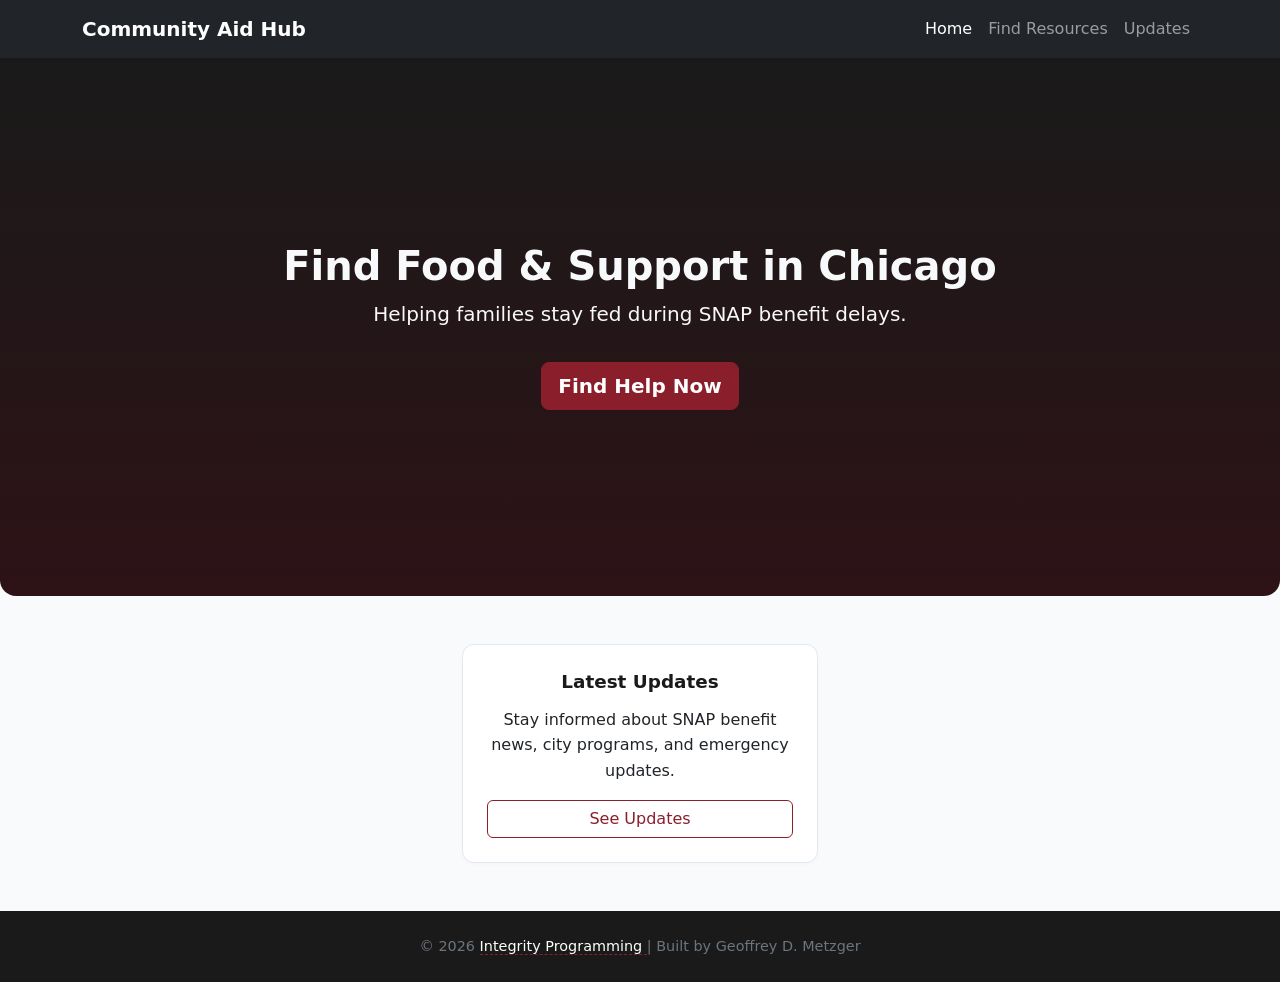
==== index.html @ 5b7615fa "ui improvements" ====
<!DOCTYPE html>
<html lang="en" class="h-100">
<head>
  <meta charset="UTF-8" />
  <meta name="viewport" content="width=device-width, initial-scale=1" />
  <title>Chicago SNAP Assistance Hub</title>

  <link href="https://cdn.jsdelivr.net/npm/bootstrap@5.3.3/dist/css/bootstrap.min.css" rel="stylesheet" />
  <link rel="stylesheet" href="css/style.css" />
  
</head>

<body class="d-flex flex-column h-100">
  <nav class="navbar navbar-expand-lg navbar-dark bg-dark fixed-top">
    <div class="container">
      <a class="navbar-brand fw-bold" href="index.html">Community Aid Hub</a>
      <button class="navbar-toggler" type="button" data-bs-toggle="collapse" data-bs-target="#navbarNav">
        <span class="navbar-toggler-icon"></span>
      </button>
      <div class="collapse navbar-collapse" id="navbarNav">
        <ul class="navbar-nav ms-auto">
          <li class="nav-item"><a class="nav-link active" href="index.html">Home</a></li>
          <li class="nav-item"><a class="nav-link" href="food.html">Find Resources</a></li>
          <li class="nav-item"><a class="nav-link" href="updates.html">Updates</a></li>
        </ul>
      </div>
    </div>
  </nav>

  <section class="hero text-center text-light d-flex align-items-center">
    <div class="container">
      <h1 class="fw-bold">Find Food &amp; Support in Chicago</h1>
      <p class="lead">Helping families stay fed during SNAP benefit delays.</p>
      <a href="food.html" class="btn btn-primary btn-lg mt-3">Find Help Now</a>
    </div>
  </section>

  <section class="py-5">
    <div class="container">
      <div class="row g-4 justify-content-center">
        <div class="col-md-4">
          <div class="card h-100 shadow-sm">
            <div class="card-body text-center">
              <h5 class="card-title fw-bold">Latest Updates</h5>
              <p class="card-text">Stay informed about SNAP benefit news, city programs, and emergency updates.</p>
              <a href="updates.html" class="btn btn-outline-primary">See Updates</a>
            </div>
          </div>
        </div>
      </div>
    </div>
  </section>

  <footer class="text-center py-4 mt-auto" style="background-color: #1a1a1a;">
    <p class="mb-0 text-secondary" style="font-size: 0.9rem;">
      © <span id="year"></span> 
      <a href="https://integrity-programming-portfolio-sta.vercel.app/" target="_blank" class="text-white text-decoration-none fw-medium">
        Integrity Programming
      </a> 
      | Built by Geoffrey D. Metzger
    </p>
  </footer>

  <script src="https://cdn.jsdelivr.net/npm/bootstrap@5.3.3/dist/js/bootstrap.bundle.min.js"></script>
  <script>
    document.getElementById("year").textContent = new Date().getFullYear();
  </script>
</body>
</html>
---- css/style.css ----
/* Custom Palette Variables */
:root {
  --charcoal-dark: #121417;
  --charcoal-text: #1a1a1a;
  --crimson-accent: #8b1e2b;
  --crimson-hover: #a62434;
  --card-border: #e2e8f0;
}

/* ------------------------------
   Global Layout
------------------------------ */
html, body {
  height: 100%;
  margin: 0;
  padding: 0;
}

body {
  font-family: "Inter", system-ui, sans-serif;
  display: flex;
  flex-direction: column;
  min-height: 100vh;
  background-color: #f9fafc;
  color: #212529;
  line-height: 1.6;
  padding-top: 56px;
}

main {
  flex: 1;
  padding-bottom: 2rem;
}

/* ------------------------------
   Navbar
------------------------------ */
.navbar {
  box-shadow: 0 2px 4px rgba(0, 0, 0, 0.05);
}

/* ------------------------------
   Hero Section
------------------------------ */
.hero {
  background: linear-gradient(180deg, #1a1a1a 0%, #2d1216 100%);
  color: #fff;
  min-height: 60vh;
  display: flex;
  flex-direction: column;
  justify-content: center;
  align-items: center;
  text-align: center;
  padding: 3rem 1rem;
  border-radius: 0 0 1rem 1rem;
}

/* Main Hero Button - Crimson Accent */
.hero .btn-primary, 
.hero button:not(.secondary) {
  background-color: var(--crimson-accent) !important;
  border-color: var(--crimson-accent) !important;
  color: #ffffff !important;
  font-weight: 600;
  transition: background-color 0.2s ease, transform 0.1s ease;
}

.hero .btn-primary:hover,
.hero button:not(.secondary):hover {
  background-color: var(--crimson-hover) !important;
  border-color: var(--crimson-hover) !important;
}

/* ------------------------------
   Search Box
------------------------------ */
.input-group {
  max-width: 600px;
  margin: 0 auto 2rem auto;
}

input.form-control {
  border-radius: 0.5rem 0 0 0.5rem;
}

/* ------------------------------
   Cards
------------------------------ */
.card {
  background: #ffffff;
  border: 1px solid var(--card-border) !important;
  border-radius: 12px;
  overflow: hidden;
  transition: all 0.25s cubic-bezier(0.4, 0, 0.2, 1);
  box-shadow: 0 2px 4px rgba(18, 20, 23, 0.02) !important;
  height: 100%;
  display: flex;
  flex-direction: column;
}

.card:hover {
  transform: translateY(-4px);
  border-color: #cbd5e1 !important;
  box-shadow: 0 12px 24px rgba(18, 20, 23, 0.06) !important;
}

.card-body {
  padding: 1.5rem;
  display: flex;
  flex-direction: column;
  flex: 1;
}


.card-body h5,
.card h3, 
.card .card-title {
  color: var(--charcoal-text) !important;
  font-weight: 700;
}

/* Card Title / Organization Name */
.card-title {
  font-size: 1.15rem;
  font-weight: 700;
  line-height: 1.4;
  color: var(--charcoal-text) !important;
  margin-bottom: 0.75rem;
}

/* Status Indicator Sub-Row */
.status-pill-container {
  display: flex;
  align-items: center;
  gap: 0.5rem;
  margin-bottom: 1rem;
  font-size: 0.85rem;
  font-weight: 600;
}

.status-dot {
  width: 8px;
  height: 8px;
  border-radius: 50%;
  display: inline-block;
}
.status-open { background-color: #10b981; color: #047857; }
.status-closed { background-color: #94a3b8; color: #64748b; }

/* Structural Info Rows (Address, Hours, Phone) */
.card-info-item {
  display: flex;
  align-items: flex-start;
  gap: 0.75rem;
  font-size: 0.9rem;
  color: #475569;
  margin-bottom: 0.65rem;
  line-height: 1.4;
}

.card-info-item svg {
  flex-shrink: 0;
  margin-top: 2px;
  color: #64748b;
}

/* Fine Muted Bottom Meta text */
.card-meta-footer {
  font-size: 0.85rem;
  color: #64748b;
  border-top: 1px solid #f1f5f9;
  padding-top: 1rem;
  margin-top: auto;
}

/* Interactive Card Buttons */
.card-actions-wrapper {
  display: grid;
  grid-template-columns: 1fr auto;
  gap: 0.5rem;
  margin-top: 1.25rem;
}

.btn-card-action {
  padding: 0.5rem 1rem;
  font-size: 0.85rem;
  font-weight: 600;
  border-radius: 6px;
  transition: all 0.2s ease;
  display: inline-flex;
  align-items: center;
  justify-content: center;
  gap: 0.5rem;
}

.btn-card-primary {
  border: 1px solid var(--crimson-accent);
  color: var(--crimson-accent);
  background: transparent;
}

.btn-card-primary:hover {
  background: var(--crimson-accent);
  color: #ffffff;
}

.btn-card-secondary {
  border: 1px solid #e2e8f0;
  color: #475569;
  background: #f8fafc;
}

.btn-card-secondary:hover {
  background: #f1f5f9;
  color: #1e293b;
}

/* Card Action Buttons - Sleek Crimson Outline */
.card .btn-outline-primary,
.card button.outline {
  color: var(--crimson-accent) !important;
  border-color: var(--crimson-accent) !important;
  background-color: transparent !important;
  font-weight: 500;
  transition: all 0.2s ease;
}

.card .btn-outline-primary:hover,
.card button.outline:hover {
  color: #ffffff !important;
  background-color: var(--crimson-accent) !important;
  border-color: var(--crimson-accent) !important;
}

/* ------------------------------
   Footer
------------------------------ */
footer {
  background-color: #1a1a1a; /* Matched to start of hero charcoal */
  color: #f8f9fa;
  text-align: center;
  padding: 1rem 0;
  font-size: 0.9rem;
  margin-top: auto;
  position: relative;
}

/* Fixed blue links to match theme colors */
footer a {
  color: #ffffff; 
  text-decoration: none;
  font-weight: 500;
  border-bottom: 1px dashed var(--crimson-accent);
}

footer a:hover {
  color: var(--crimson-hover);
  text-decoration: none;
  border-bottom-style: solid;
}

/* ------------------------------
   Responsive
------------------------------ */
@media (max-width: 768px) {
  .hero {
    padding: 2rem 1rem;
    font-size: 0.95rem;
  }
  .card {
    margin-bottom: 1rem;
  }
  footer {
    font-size: 0.8rem;
  }
}

.row.g-4 {
  justify-content: center;
}

@media (min-width: 768px) {
  .row.g-4:has(.col-md-4:nth-child(3)) {
    justify-content: start;
  }
}

/* ------------------------------
   Category Tab Pills (From Directory Page)
------------------------------ */
.nav-pills .nav-link {
  border: 1px solid #dee2e6;
  color: #495057;
  background-color: #f8f9fa;
}

.nav-pills .nav-link:hover {
  background-color: #e9ecef;
}

/* Fixed template blue active tab state to Crimson */
.nav-pills .nav-link.active {
  background-color: var(--crimson-accent) !important;
  border-color: var(--crimson-accent) !important;
  color: #fff !important;
}


/* Custom Element Accent Buttons */
.btn-crimson {
  background-color: var(--crimson-accent) !important;
  color: #ffffff !important;
  border: none;
  transition: background-color 0.2s ease;
}
.btn-crimson:hover {
  background-color: var(--crimson-hover) !important;
}

.btn-charcoal {
  background-color: #2a2e35 !important;
  color: #ffffff !important;
  border: 1px solid #3e444f;
  transition: all 0.2s ease;
}
.btn-charcoal:hover {
  background-color: #1a1a1a !important;
}



/* Sleek Day Filter Checkboxes */
.form-check-inline {
  background-color: #ffffff;
  border: 1px solid #e2e8f0;
  padding: 0.4rem 0.8rem 0.4rem 2.2rem; /* Extra left padding to clear the checkbox */
  border-radius: 0.5rem;
  margin: 0.25rem !important;
  transition: all 0.2s ease;
  box-shadow: 0 1px 3px rgba(0,0,0,0.02);
}

.form-check-inline:hover {
  border-color: var(--crimson-accent);
  background-color: #fffafb;
}

/* Color the active checkbox state to Crimson */
.form-check-input:checked {
  background-color: var(--crimson-accent) !important;
  border-color: var(--crimson-accent) !important;
}

/* Custom Muted Resource Tags */
.badge, 
[class^="bg-"] {
  background-color: #f1f5f9 !important;
  color: #334155 !important;
  border: 1px solid #cbd5e1;
  font-weight: 500;
  padding: 0.35em 0.65em;
  border-radius: 0.375rem;
}

/* Specific active/category specific styling if desired */
.card-body .badge:first-of-type {
  border-left: 3px solid var(--crimson-accent);
}
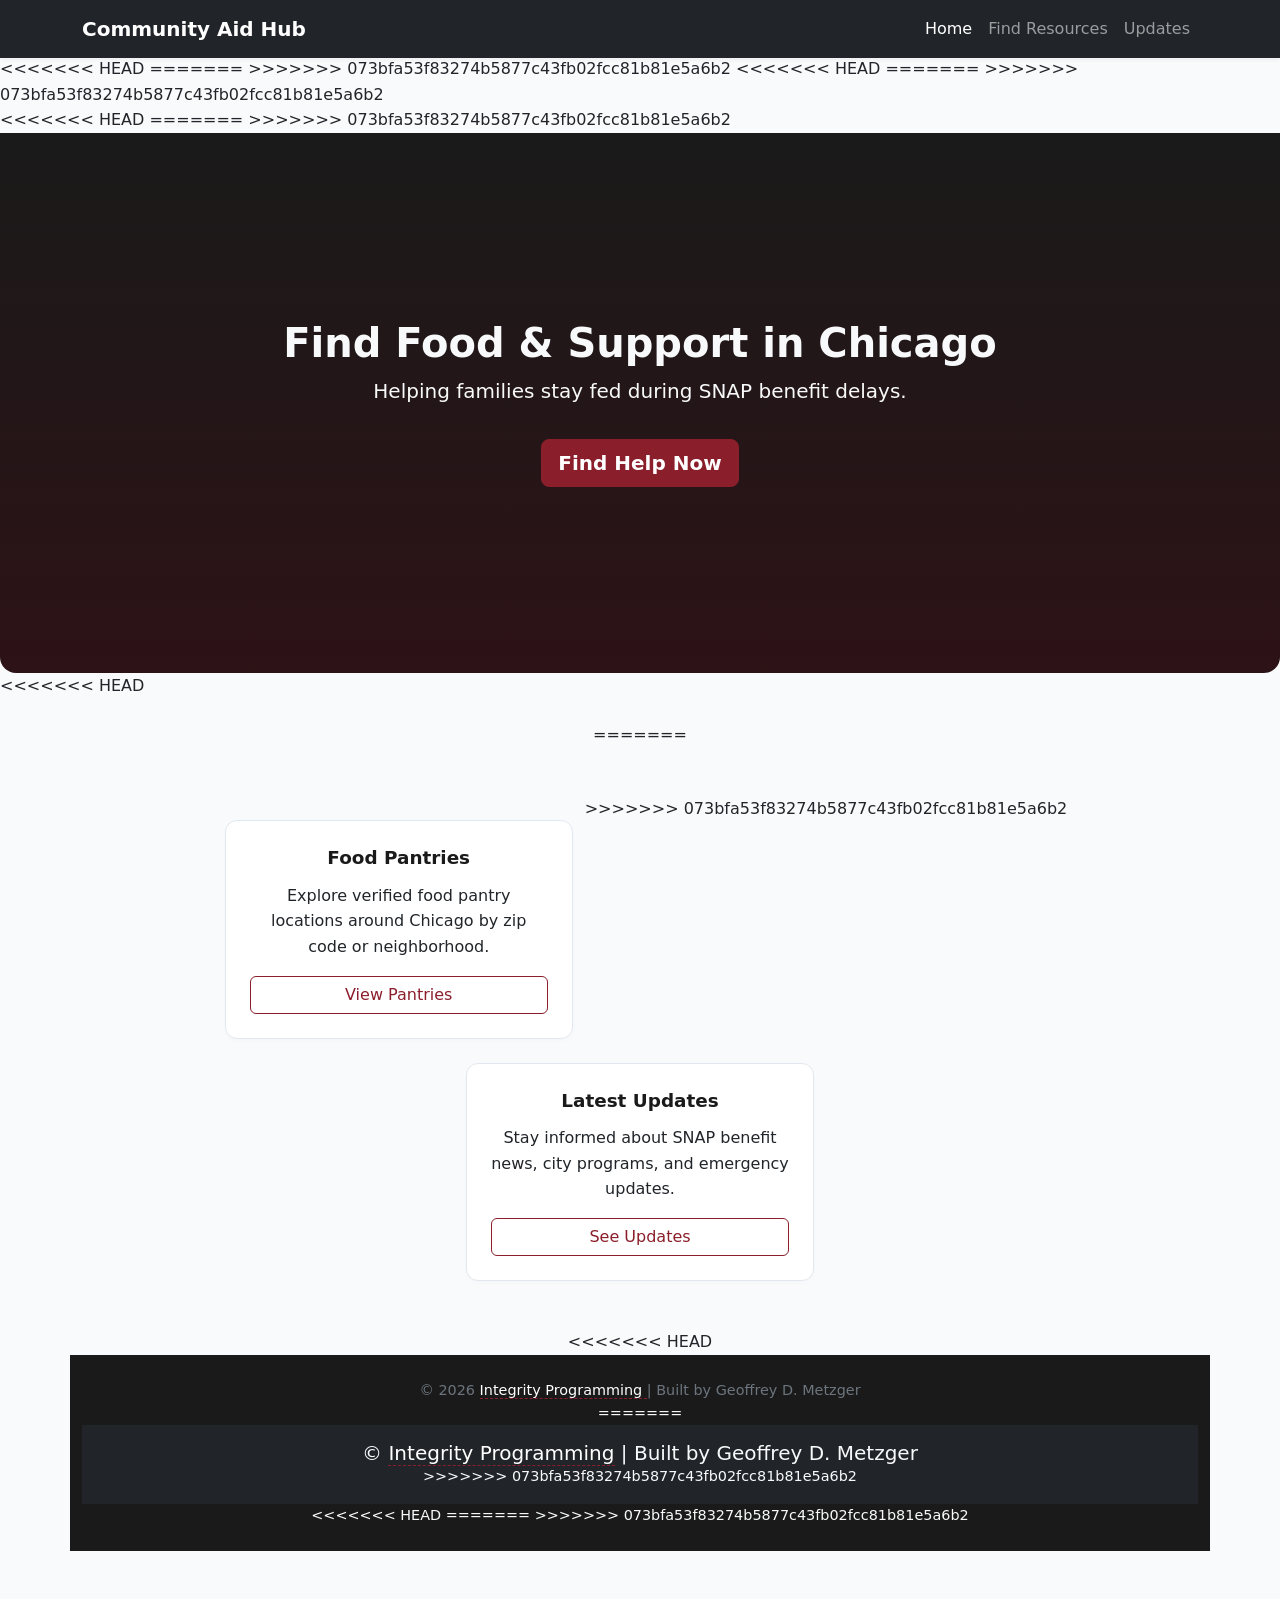
==== commit cb6de817: "ui improvements" ====
--- a/index.html
+++ b/index.html
@@ -1,16 +1,31 @@
 <!DOCTYPE html>
+<<<<<<< HEAD
 <html lang="en" class="h-100">
+=======
+<html lang="en">
+>>>>>>> 073bfa53f83274b5877c43fb02fcc81b81e5a6b2
 <head>
   <meta charset="UTF-8" />
   <meta name="viewport" content="width=device-width, initial-scale=1" />
   <title>Chicago SNAP Assistance Hub</title>
 
+<<<<<<< HEAD
   <link href="https://cdn.jsdelivr.net/npm/bootstrap@5.3.3/dist/css/bootstrap.min.css" rel="stylesheet" />
   <link rel="stylesheet" href="css/style.css" />
   
 </head>
 
 <body class="d-flex flex-column h-100">
+=======
+  <!-- Bootstrap -->
+  <link href="https://cdn.jsdelivr.net/npm/bootstrap@5.3.3/dist/css/bootstrap.min.css" rel="stylesheet" />
+  <!-- Custom CSS -->
+  <link rel="stylesheet" href="css/style.css" />
+</head>
+
+<body>
+  <!-- Navbar -->
+>>>>>>> 073bfa53f83274b5877c43fb02fcc81b81e5a6b2
   <nav class="navbar navbar-expand-lg navbar-dark bg-dark fixed-top">
     <div class="container">
       <a class="navbar-brand fw-bold" href="index.html">Community Aid Hub</a>
@@ -27,6 +42,10 @@
     </div>
   </nav>
 
+<<<<<<< HEAD
+=======
+  <!-- Hero -->
+>>>>>>> 073bfa53f83274b5877c43fb02fcc81b81e5a6b2
   <section class="hero text-center text-light d-flex align-items-center">
     <div class="container">
       <h1 class="fw-bold">Find Food &amp; Support in Chicago</h1>
@@ -35,9 +54,25 @@
     </div>
   </section>
 
+<<<<<<< HEAD
   <section class="py-5">
     <div class="container">
       <div class="row g-4 justify-content-center">
+=======
+  <!-- Info cards -->
+  <section class="py-5 justify-content-center">
+    <div class="container">
+      <div class="row g-4">
+        <div class="col-md-4">
+          <div class="card h-100 shadow-sm">
+            <div class="card-body text-center">
+              <h5 class="card-title fw-bold">Food Pantries</h5>
+              <p class="card-text">Explore verified food pantry locations around Chicago by zip code or neighborhood.</p>
+              <a href="food.html" class="btn btn-outline-primary">View Pantries</a>
+            </div>
+          </div>
+        </div>
+>>>>>>> 073bfa53f83274b5877c43fb02fcc81b81e5a6b2
         <div class="col-md-4">
           <div class="card h-100 shadow-sm">
             <div class="card-body text-center">
@@ -51,6 +86,7 @@
     </div>
   </section>
 
+<<<<<<< HEAD
   <footer class="text-center py-4 mt-auto" style="background-color: #1a1a1a;">
     <p class="mb-0 text-secondary" style="font-size: 0.9rem;">
       © <span id="year"></span> 
@@ -59,6 +95,14 @@
       </a> 
       | Built by Geoffrey D. Metzger
     </p>
+=======
+  <!-- Footer -->
+  <footer class="bg-dark text-light text-center py-3 mt-auto">
+    <h5 class="mb-0">
+      © <span id="year"></span> <a href="https://integrity-programming-portfolio-sta.vercel.app/" target="_blank">Integrity Programming</a> |
+      Built by Geoffrey D. Metzger
+    </h5>
+>>>>>>> 073bfa53f83274b5877c43fb02fcc81b81e5a6b2
   </footer>
 
   <script src="https://cdn.jsdelivr.net/npm/bootstrap@5.3.3/dist/js/bootstrap.bundle.min.js"></script>
@@ -66,4 +110,8 @@
     document.getElementById("year").textContent = new Date().getFullYear();
   </script>
 </body>
-</html>+<<<<<<< HEAD
+</html>
+=======
+</html>
+>>>>>>> 073bfa53f83274b5877c43fb02fcc81b81e5a6b2
--- a/css/style.css
+++ b/css/style.css
@@ -286,7 +286,11 @@
 }
 
 /* ------------------------------
+<<<<<<< HEAD
    Category Tab Pills (From Directory Page)
+=======
+   Category Tab Pills
+>>>>>>> 073bfa53f83274b5877c43fb02fcc81b81e5a6b2
 ------------------------------ */
 .nav-pills .nav-link {
   border: 1px solid #dee2e6;
@@ -298,11 +302,24 @@
   background-color: #e9ecef;
 }
 
+<<<<<<< HEAD
 /* Fixed template blue active tab state to Crimson */
 .nav-pills .nav-link.active {
   background-color: var(--crimson-accent) !important;
   border-color: var(--crimson-accent) !important;
   color: #fff !important;
+=======
+.nav-pills .nav-link.active {
+  background-color: #0d6efd;
+  border-color: #0d6efd;
+  color: #fff;
+}
+
+/* Mental Health purple badge (not in Bootstrap by default) */
+.bg-purple {
+  background-color: #6f42c1 !important;
+  color: #fff;
+>>>>>>> 073bfa53f83274b5877c43fb02fcc81b81e5a6b2
 }
 
 
--- a/css/style.css
+++ b/css/style.css
@@ -286,7 +286,11 @@
 }
 
 /* ------------------------------
+<<<<<<< HEAD
    Category Tab Pills (From Directory Page)
+=======
+   Category Tab Pills
+>>>>>>> 073bfa53f83274b5877c43fb02fcc81b81e5a6b2
 ------------------------------ */
 .nav-pills .nav-link {
   border: 1px solid #dee2e6;
@@ -298,11 +302,24 @@
   background-color: #e9ecef;
 }
 
+<<<<<<< HEAD
 /* Fixed template blue active tab state to Crimson */
 .nav-pills .nav-link.active {
   background-color: var(--crimson-accent) !important;
   border-color: var(--crimson-accent) !important;
   color: #fff !important;
+=======
+.nav-pills .nav-link.active {
+  background-color: #0d6efd;
+  border-color: #0d6efd;
+  color: #fff;
+}
+
+/* Mental Health purple badge (not in Bootstrap by default) */
+.bg-purple {
+  background-color: #6f42c1 !important;
+  color: #fff;
+>>>>>>> 073bfa53f83274b5877c43fb02fcc81b81e5a6b2
 }
 
 
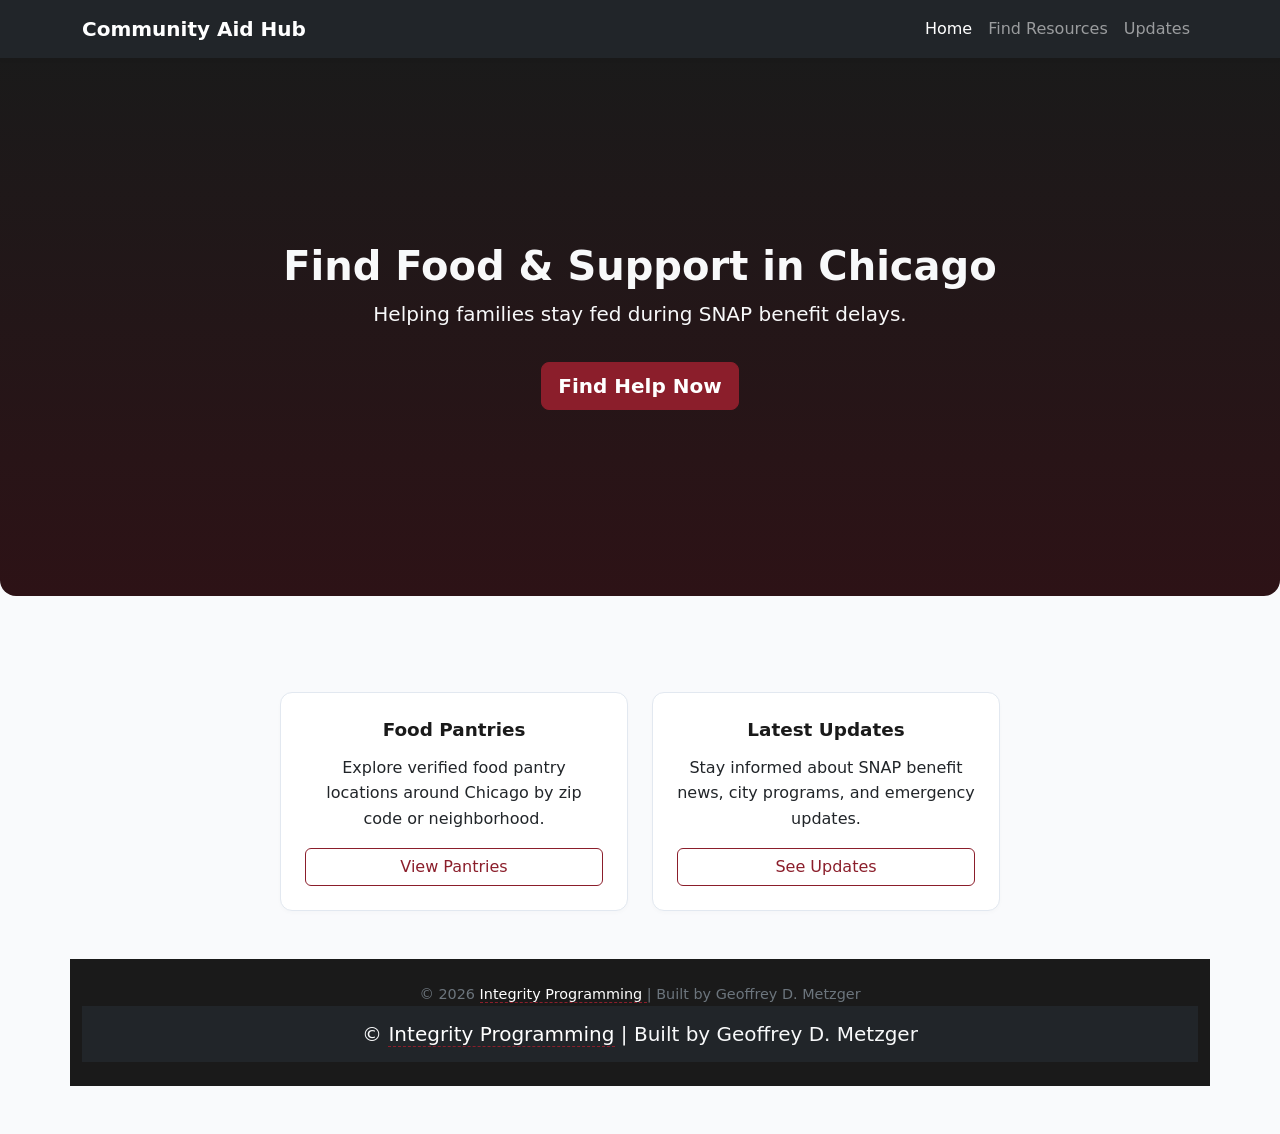
==== commit b93a9c4a: "ui improvements" ====
--- a/index.html
+++ b/index.html
@@ -1,22 +1,17 @@
 <!DOCTYPE html>
-<<<<<<< HEAD
 <html lang="en" class="h-100">
-=======
 <html lang="en">
->>>>>>> 073bfa53f83274b5877c43fb02fcc81b81e5a6b2
+
 <head>
   <meta charset="UTF-8" />
   <meta name="viewport" content="width=device-width, initial-scale=1" />
   <title>Chicago SNAP Assistance Hub</title>
-
-<<<<<<< HEAD
   <link href="https://cdn.jsdelivr.net/npm/bootstrap@5.3.3/dist/css/bootstrap.min.css" rel="stylesheet" />
   <link rel="stylesheet" href="css/style.css" />
   
 </head>
 
 <body class="d-flex flex-column h-100">
-=======
   <!-- Bootstrap -->
   <link href="https://cdn.jsdelivr.net/npm/bootstrap@5.3.3/dist/css/bootstrap.min.css" rel="stylesheet" />
   <!-- Custom CSS -->
@@ -25,7 +20,6 @@
 
 <body>
   <!-- Navbar -->
->>>>>>> 073bfa53f83274b5877c43fb02fcc81b81e5a6b2
   <nav class="navbar navbar-expand-lg navbar-dark bg-dark fixed-top">
     <div class="container">
       <a class="navbar-brand fw-bold" href="index.html">Community Aid Hub</a>
@@ -41,11 +35,7 @@
       </div>
     </div>
   </nav>
-
-<<<<<<< HEAD
-=======
   <!-- Hero -->
->>>>>>> 073bfa53f83274b5877c43fb02fcc81b81e5a6b2
   <section class="hero text-center text-light d-flex align-items-center">
     <div class="container">
       <h1 class="fw-bold">Find Food &amp; Support in Chicago</h1>
@@ -54,11 +44,9 @@
     </div>
   </section>
 
-<<<<<<< HEAD
   <section class="py-5">
     <div class="container">
       <div class="row g-4 justify-content-center">
-=======
   <!-- Info cards -->
   <section class="py-5 justify-content-center">
     <div class="container">
@@ -72,7 +60,6 @@
             </div>
           </div>
         </div>
->>>>>>> 073bfa53f83274b5877c43fb02fcc81b81e5a6b2
         <div class="col-md-4">
           <div class="card h-100 shadow-sm">
             <div class="card-body text-center">
@@ -86,7 +73,6 @@
     </div>
   </section>
 
-<<<<<<< HEAD
   <footer class="text-center py-4 mt-auto" style="background-color: #1a1a1a;">
     <p class="mb-0 text-secondary" style="font-size: 0.9rem;">
       © <span id="year"></span> 
@@ -95,14 +81,12 @@
       </a> 
       | Built by Geoffrey D. Metzger
     </p>
-=======
   <!-- Footer -->
   <footer class="bg-dark text-light text-center py-3 mt-auto">
     <h5 class="mb-0">
       © <span id="year"></span> <a href="https://integrity-programming-portfolio-sta.vercel.app/" target="_blank">Integrity Programming</a> |
       Built by Geoffrey D. Metzger
     </h5>
->>>>>>> 073bfa53f83274b5877c43fb02fcc81b81e5a6b2
   </footer>
 
   <script src="https://cdn.jsdelivr.net/npm/bootstrap@5.3.3/dist/js/bootstrap.bundle.min.js"></script>
@@ -110,8 +94,5 @@
     document.getElementById("year").textContent = new Date().getFullYear();
   </script>
 </body>
-<<<<<<< HEAD
 </html>
-=======
-</html>
->>>>>>> 073bfa53f83274b5877c43fb02fcc81b81e5a6b2
+</html>
